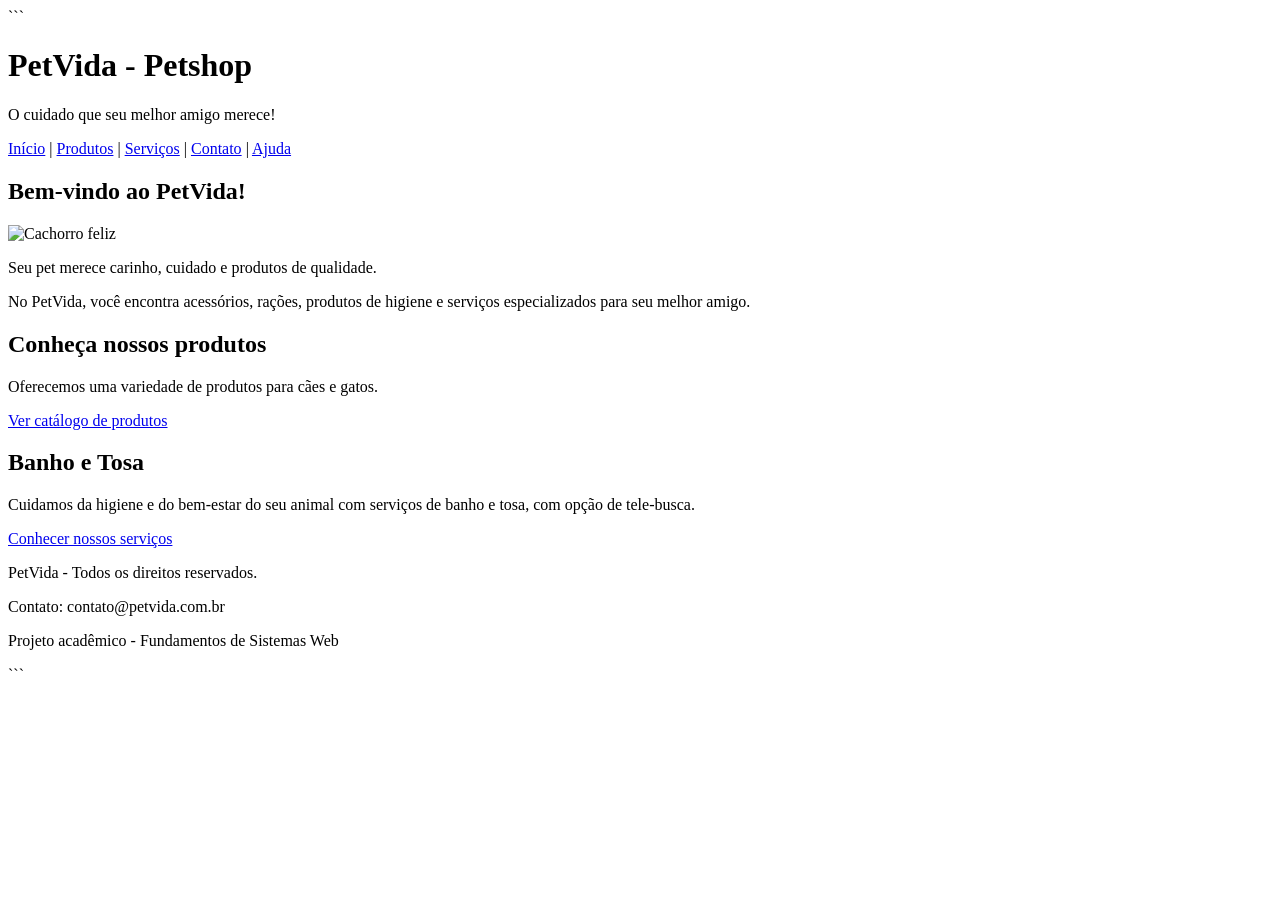
==== index.html @ db507627 "Add files via upload Adicionar arquivos do site Petvida" ====
<!DOCTYPE html>

<html lang="pt-br">
<head>
    <meta charset="UTF-8">
    <meta name="viewport" content="width=device-width, initial-scale=1.0">
    <title>PetVida - Petshop</title>
</head>
<body>

```
<header>
    <h1>PetVida - Petshop</h1>
    <p>O cuidado que seu melhor amigo merece!</p>

    <nav>
        <a href="index.html">Início</a> |
        <a href="produtos.html">Produtos</a> |
        <a href="servicos.html">Serviços</a> |
        <a href="contato.html">Contato</a> |
        <a href="ajuda.html">Ajuda</a>
    </nav>
</header>

<main>
    <h2>Bem-vindo ao PetVida!</h2>

    <img src="https://images.unsplash.com/photo-1543466835-00a7907e9de1?w=600" alt="Cachorro feliz" width="400">

    <p>Seu pet merece carinho, cuidado e produtos de qualidade.</p>

    <p>No PetVida, você encontra acessórios, rações, produtos de higiene e serviços especializados para seu melhor amigo.</p>

    <h2>Conheça nossos produtos</h2>
    <p>Oferecemos uma variedade de produtos para cães e gatos.</p>
    <p><a href="produtos.html">Ver catálogo de produtos</a></p>

    <h2>Banho e Tosa</h2>
    <p>Cuidamos da higiene e do bem-estar do seu animal com serviços de banho e tosa, com opção de tele-busca.</p>
    <p><a href="servicos.html">Conhecer nossos serviços</a></p>
</main>

<footer>
    <p>PetVida - Todos os direitos reservados.</p>
    <p>Contato: contato@petvida.com.br</p>
    <p>Projeto acadêmico - Fundamentos de Sistemas Web</p>
</footer>
```

</body>
</html>
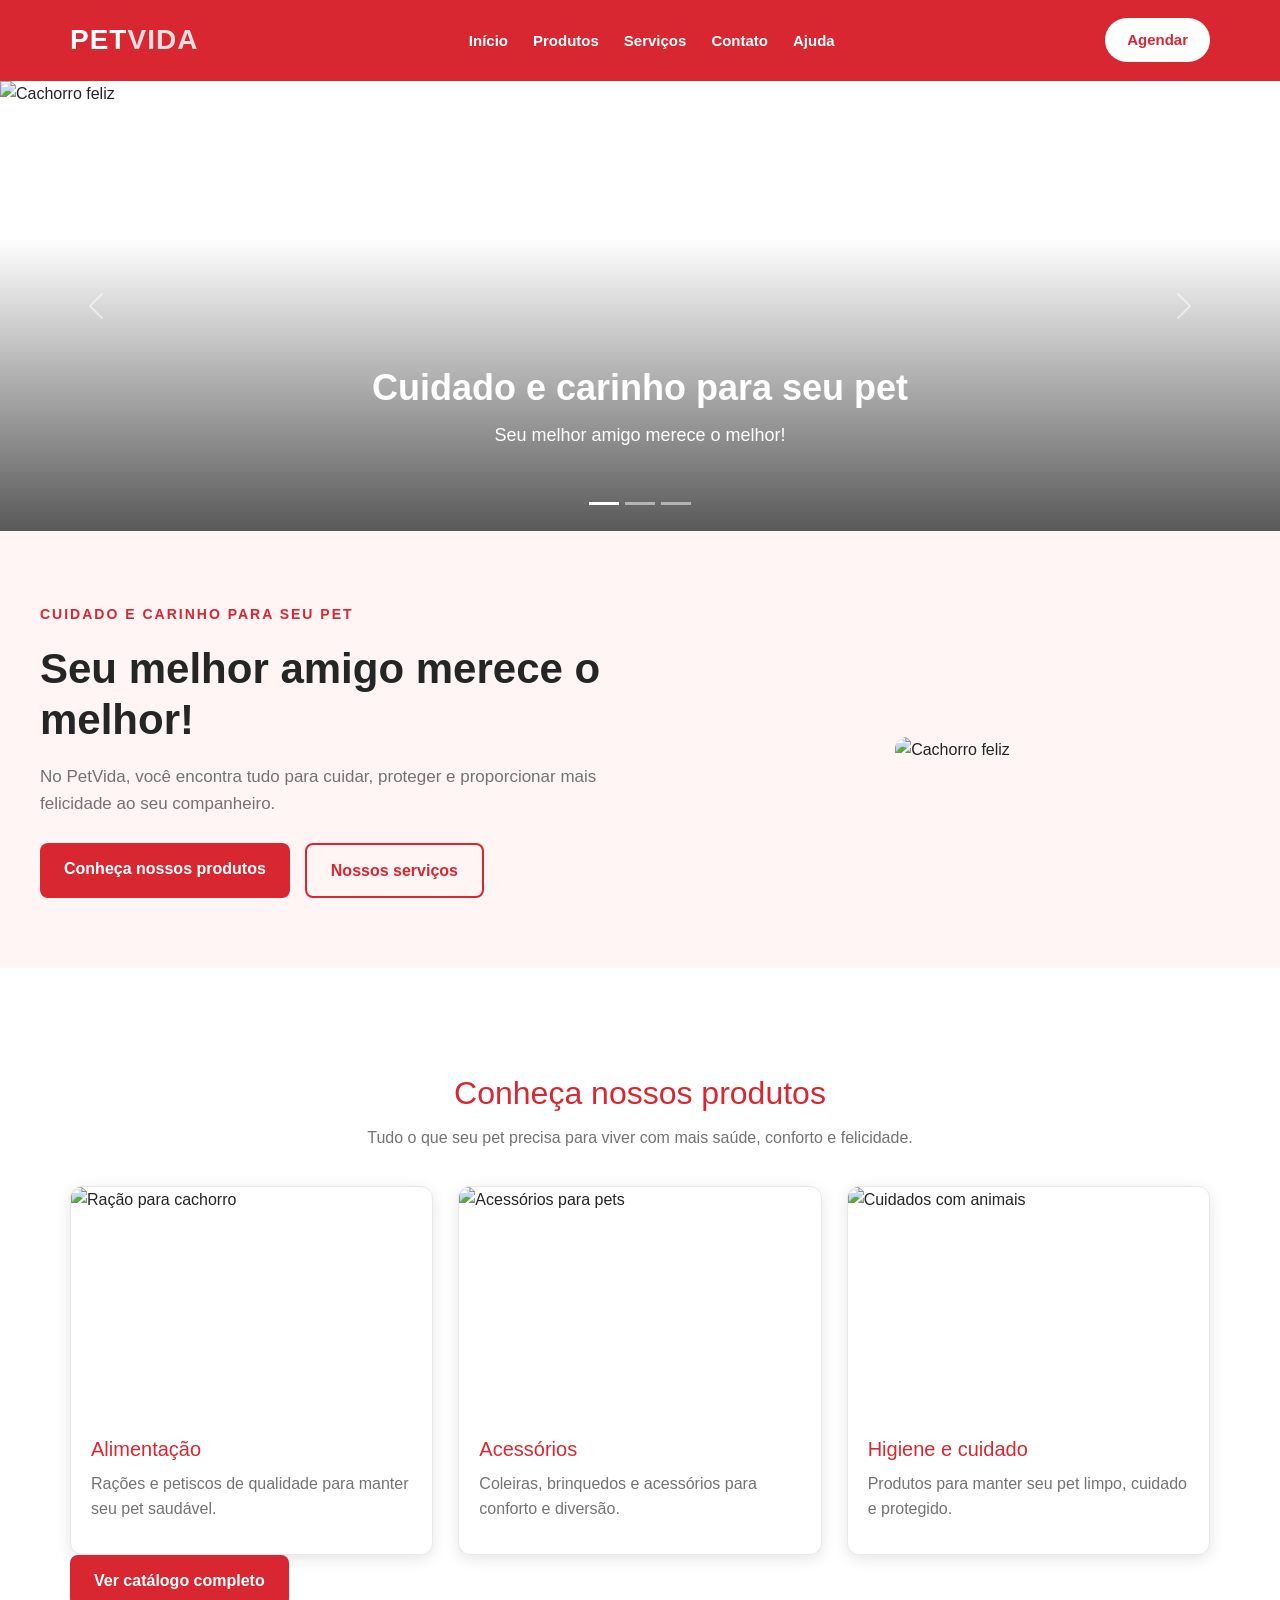
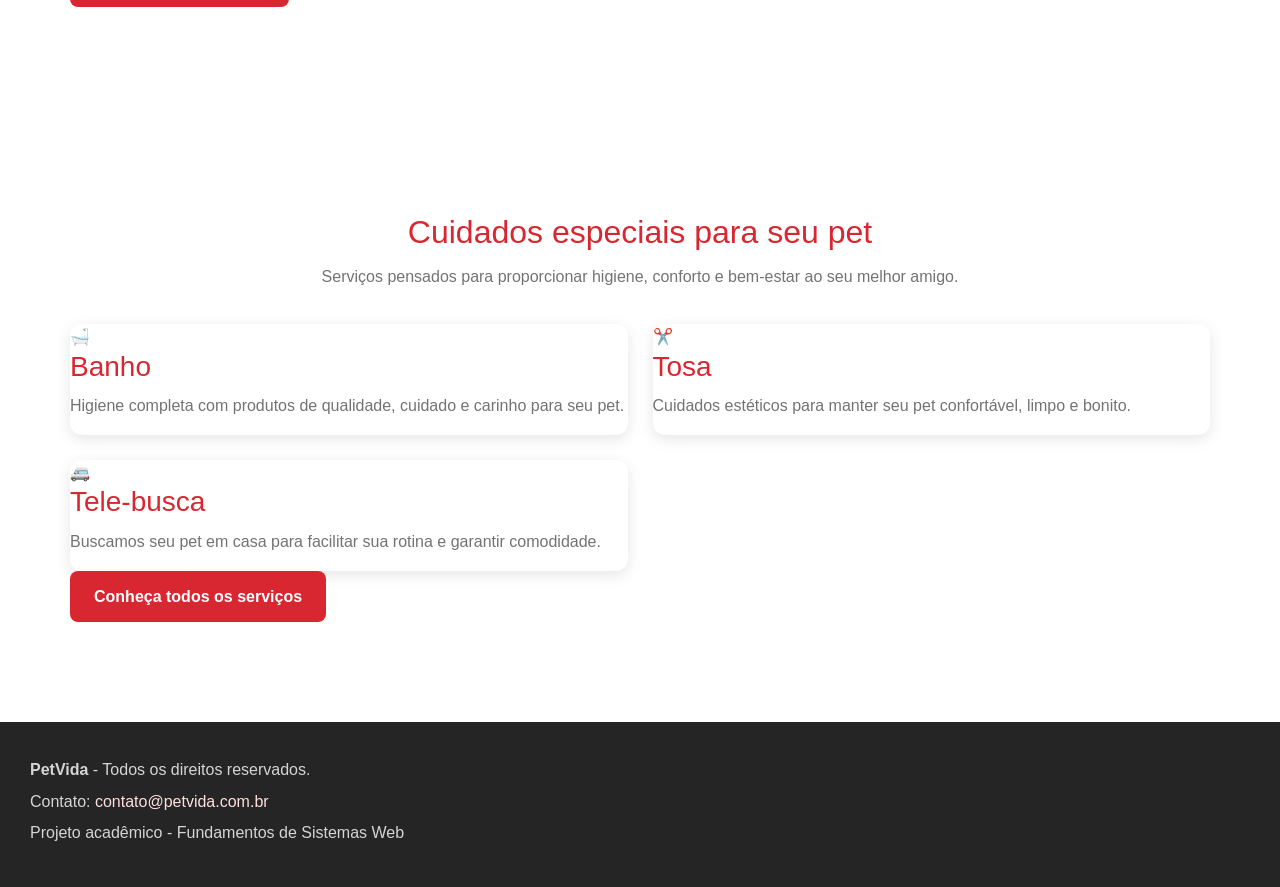
==== commit 91ea4c2c: "Add files via upload Atualiza PetVida - Fase 2" ====
--- a/index.html
+++ b/index.html
@@ -1,51 +1,463 @@
 <!DOCTYPE html>
-
 <html lang="pt-br">
+
 <head>
     <meta charset="UTF-8">
     <meta name="viewport" content="width=device-width, initial-scale=1.0">
+
     <title>PetVida - Petshop</title>
+
+    <!-- Bootstrap CSS -->
+    <link href="https://cdn.jsdelivr.net/npm/bootstrap@5.3.3/dist/css/bootstrap.min.css"
+        rel="stylesheet">
+
+    <!-- CSS próprio -->
+    <link rel="stylesheet" href="css/style.css">
 </head>
+
 <body>
 
-```
-<header>
-    <h1>PetVida - Petshop</h1>
-    <p>O cuidado que seu melhor amigo merece!</p>
-
-    <nav>
-        <a href="index.html">Início</a> |
-        <a href="produtos.html">Produtos</a> |
-        <a href="servicos.html">Serviços</a> |
-        <a href="contato.html">Contato</a> |
-        <a href="ajuda.html">Ajuda</a>
-    </nav>
-</header>
-
-<main>
-    <h2>Bem-vindo ao PetVida!</h2>
-
-    <img src="https://images.unsplash.com/photo-1543466835-00a7907e9de1?w=600" alt="Cachorro feliz" width="400">
-
-    <p>Seu pet merece carinho, cuidado e produtos de qualidade.</p>
-
-    <p>No PetVida, você encontra acessórios, rações, produtos de higiene e serviços especializados para seu melhor amigo.</p>
-
-    <h2>Conheça nossos produtos</h2>
-    <p>Oferecemos uma variedade de produtos para cães e gatos.</p>
-    <p><a href="produtos.html">Ver catálogo de produtos</a></p>
-
-    <h2>Banho e Tosa</h2>
-    <p>Cuidamos da higiene e do bem-estar do seu animal com serviços de banho e tosa, com opção de tele-busca.</p>
-    <p><a href="servicos.html">Conhecer nossos serviços</a></p>
-</main>
-
-<footer>
-    <p>PetVida - Todos os direitos reservados.</p>
-    <p>Contato: contato@petvida.com.br</p>
-    <p>Projeto acadêmico - Fundamentos de Sistemas Web</p>
-</footer>
-```
+    <!-- CABEÇALHO -->
+    <header class="cabecalho">
+
+        <nav class="navbar">
+
+            <!-- LOGO -->
+            <a href="index.html" class="logo">
+                PET<span>VIDA</span>
+            </a>
+
+            <!-- MENU -->
+            <ul class="menu">
+                <li><a href="index.html">Início</a></li>
+                <li><a href="produtos.html">Produtos</a></li>
+                <li><a href="servicos.html">Serviços</a></li>
+                <li><a href="contato.html">Contato</a></li>
+                <li><a href="ajuda.html">Ajuda</a></li>
+            </ul>
+
+            <!-- BOTÃO AGENDAR -->
+            <a href="agendamento.html" class="botao-agendar">
+                Agendar
+            </a>
+
+        </nav>
+
+    </header>
+
+
+    <!-- CONTEÚDO PRINCIPAL -->
+    <main>
+
+        <!-- CARROSSEL BOOTSTRAP -->
+        <section class="carrossel-petvida">
+
+            <div id="carouselPetVida"
+                class="carousel slide carousel-fade"
+                data-bs-ride="carousel">
+
+                <!-- INDICADORES -->
+                <div class="carousel-indicators">
+
+                    <button type="button"
+                        data-bs-target="#carouselPetVida"
+                        data-bs-slide-to="0"
+                        class="active"
+                        aria-current="true"
+                        aria-label="Slide 1">
+                    </button>
+
+                    <button type="button"
+                        data-bs-target="#carouselPetVida"
+                        data-bs-slide-to="1"
+                        aria-label="Slide 2">
+                    </button>
+
+                    <button type="button"
+                        data-bs-target="#carouselPetVida"
+                        data-bs-slide-to="2"
+                        aria-label="Slide 3">
+                    </button>
+
+                </div>
+
+
+                <!-- SLIDES -->
+                <div class="carousel-inner">
+
+                    <!-- SLIDE 1 -->
+                    <div class="carousel-item active">
+
+                        <img
+                            src="https://images.unsplash.com/photo-1543466835-00a7907e9de1?w=1200"
+                            class="d-block w-100"
+                            alt="Cachorro feliz">
+
+                        <div class="carousel-caption">
+
+                            <h2>Cuidado e carinho para seu pet</h2>
+
+                            <p>
+                                Seu melhor amigo merece o melhor!
+                            </p>
+
+                        </div>
+
+                    </div>
+
+
+                    <!-- SLIDE 2 -->
+                    <div class="carousel-item">
+
+                        <img
+                            src="https://images.unsplash.com/photo-1589924691995-400dc9ecc119?w=1200"
+                            class="d-block w-100"
+                            alt="Alimentação para animais">
+
+                        <div class="carousel-caption">
+
+                            <h2>Alimentação de qualidade</h2>
+
+                            <p>
+                                Produtos para manter seu pet saudável.
+                            </p>
+
+                        </div>
+
+                    </div>
+
+
+                    <!-- SLIDE 3 -->
+                    <div class="carousel-item">
+
+                        <img
+                            src="https://images.unsplash.com/photo-1601758228041-f3b2795255f1?w=1200"
+                            class="d-block w-100"
+                            alt="Cachorro recebendo cuidados">
+
+                        <div class="carousel-caption">
+
+                            <h2>Bem-estar em primeiro lugar</h2>
+
+                            <p>
+                                Serviços especiais para cuidar de quem você ama.
+                            </p>
+
+                        </div>
+
+                    </div>
+
+                </div>
+
+
+                <!-- BOTÃO ANTERIOR -->
+                <button class="carousel-control-prev"
+                    type="button"
+                    data-bs-target="#carouselPetVida"
+                    data-bs-slide="prev">
+
+                    <span class="carousel-control-prev-icon"
+                        aria-hidden="true">
+                    </span>
+
+                    <span class="visually-hidden">
+                        Anterior
+                    </span>
+
+                </button>
+
+
+                <!-- BOTÃO PRÓXIMO -->
+                <button class="carousel-control-next"
+                    type="button"
+                    data-bs-target="#carouselPetVida"
+                    data-bs-slide="next">
+
+                    <span class="carousel-control-next-icon"
+                        aria-hidden="true">
+                    </span>
+
+                    <span class="visually-hidden">
+                        Próximo
+                    </span>
+
+                </button>
+
+            </div>
+
+        </section>
+
+
+        <!-- HERO -->
+        <section class="hero">
+
+            <div class="hero-container">
+
+                <!-- TEXTO -->
+                <div class="hero-texto">
+
+                    <span class="hero-destaque">
+                        CUIDADO E CARINHO PARA SEU PET
+                    </span>
+
+                    <h1>
+                        Seu melhor amigo merece o melhor!
+                    </h1>
+
+                    <p>
+                        No PetVida, você encontra tudo para cuidar,
+                        proteger e proporcionar mais felicidade ao
+                        seu companheiro.
+                    </p>
+
+                    <!-- BOTÕES -->
+                    <div class="hero-botoes">
+
+                        <a href="produtos.html" class="botao-principal">
+                            Conheça nossos produtos
+                        </a>
+
+                        <a href="servicos.html" class="botao-secundario">
+                            Nossos serviços
+                        </a>
+
+                    </div>
+
+                </div>
+
+
+                <!-- IMAGEM -->
+                <div class="hero-imagem">
+
+                    <img
+                        src="https://images.unsplash.com/photo-1543466835-00a7907e9de1?w=800"
+                        alt="Cachorro feliz">
+
+                </div>
+
+            </div>
+
+        </section>
+
+
+        <!-- PRODUTOS -->
+        <section class="secao-produtos">
+
+            <div class="container-petvida">
+
+                <!-- TÍTULO -->
+                <div class="titulo-pagina">
+
+                    <h2>Conheça nossos produtos</h2>
+
+                    <p>
+                        Tudo o que seu pet precisa para viver
+                        com mais saúde, conforto e felicidade.
+                    </p>
+
+                </div>
+
+
+                <!-- CARDS -->
+                <div class="grid-produtos">
+
+                    <!-- CARD 1 -->
+                    <div class="card-produto">
+
+                        <img
+                            src="https://images.unsplash.com/photo-1589924691995-400dc9ecc119?w=600"
+                            alt="Ração para cachorro">
+
+                        <div class="card-produto-conteudo">
+
+                            <h3>Alimentação</h3>
+
+                            <p>
+                                Rações e petiscos de qualidade
+                                para manter seu pet saudável.
+                            </p>
+
+                        </div>
+
+                    </div>
+
+
+                    <!-- CARD 2 -->
+                    <div class="card-produto">
+
+                        <img
+                            src="https://images.unsplash.com/photo-1583337130417-3346a1be7dee?w=600"
+                            alt="Acessórios para pets">
+
+                        <div class="card-produto-conteudo">
+
+                            <h3>Acessórios</h3>
+
+                            <p>
+                                Coleiras, brinquedos e acessórios
+                                para conforto e diversão.
+                            </p>
+
+                        </div>
+
+                    </div>
+
+
+                    <!-- CARD 3 -->
+                    <div class="card-produto">
+
+                        <img
+                            src="https://images.unsplash.com/photo-1601758228041-f3b2795255f1?w=600"
+                            alt="Cuidados com animais">
+
+                        <div class="card-produto-conteudo">
+
+                            <h3>Higiene e cuidado</h3>
+
+                            <p>
+                                Produtos para manter seu pet
+                                limpo, cuidado e protegido.
+                            </p>
+
+                        </div>
+
+                    </div>
+
+                </div>
+
+
+                <!-- BOTÃO -->
+                <div class="botao-catalogo-container">
+
+                    <a href="produtos.html" class="botao-principal">
+                        Ver catálogo completo
+                    </a>
+
+                </div>
+
+            </div>
+
+        </section>
+
+
+        <!-- SERVIÇOS -->
+        <section class="secao-servicos">
+
+            <div class="container-petvida">
+
+                <!-- TÍTULO -->
+                <div class="titulo-pagina">
+
+                    <h2>Cuidados especiais para seu pet</h2>
+
+                    <p>
+                        Serviços pensados para proporcionar higiene,
+                        conforto e bem-estar ao seu melhor amigo.
+                    </p>
+
+                </div>
+
+
+                <!-- CARDS DE SERVIÇOS -->
+                <div class="grid-servicos">
+
+                    <!-- BANHO -->
+                    <div class="card-servico">
+
+                        <div class="servico-icone">
+                            🛁
+                        </div>
+
+                        <h3>Banho</h3>
+
+                        <p>
+                            Higiene completa com produtos de qualidade,
+                            cuidado e carinho para seu pet.
+                        </p>
+
+                    </div>
+
+
+                    <!-- TOSA -->
+                    <div class="card-servico">
+
+                        <div class="servico-icone">
+                            ✂️
+                        </div>
+
+                        <h3>Tosa</h3>
+
+                        <p>
+                            Cuidados estéticos para manter seu pet
+                            confortável, limpo e bonito.
+                        </p>
+
+                    </div>
+
+
+                    <!-- TELE-BUSCA -->
+                    <div class="card-servico">
+
+                        <div class="servico-icone">
+                            🚐
+                        </div>
+
+                        <h3>Tele-busca</h3>
+
+                        <p>
+                            Buscamos seu pet em casa para facilitar
+                            sua rotina e garantir comodidade.
+                        </p>
+
+                    </div>
+
+                </div>
+
+
+                <!-- BOTÃO -->
+                <div class="botao-servicos-container">
+
+                    <a href="servicos.html" class="botao-principal">
+                        Conheça todos os serviços
+                    </a>
+
+                </div>
+
+            </div>
+
+        </section>
+
+    </main>
+
+
+    <!-- RODAPÉ -->
+    <footer class="rodape">
+
+        <div class="rodape-conteudo">
+
+            <p>
+                <strong>PetVida</strong> - Todos os direitos reservados.
+            </p>
+
+            <p>
+                Contato:
+                <a href="mailto:contato@petvida.com.br">
+                    contato@petvida.com.br
+                </a>
+            </p>
+
+            <p>
+                Projeto acadêmico - Fundamentos de Sistemas Web
+            </p>
+
+        </div>
+
+    </footer>
+
+
+    <!-- JAVASCRIPT BOOTSTRAP -->
+    <script src="https://cdn.jsdelivr.net/npm/bootstrap@5.3.3/dist/js/bootstrap.bundle.min.js"></script>
 
 </body>
-</html>
+
+</html>
--- a/css/style.css
+++ b/css/style.css
@@ -0,0 +1,1203 @@
+/* =====================================================
+   PETVIDA — CSS CONSOLIDADO
+   ===================================================== */
+
+
+/* =====================================================
+   VARIÁVEIS
+   ===================================================== */
+
+:root {
+    --vermelho: #d92732;
+    --vermelho-escuro: #a91e29;
+    --branco: #ffffff;
+    --cinza-claro: #f3f4f4;
+    --cinza: #737373;
+    --preto: #252525;
+    --rosa-claro: #fff5f5;
+    --sombra: 0 4px 15px rgba(0, 0, 0, 0.10);
+    --raio: 12px;
+}
+
+
+/* =====================================================
+   CONFIGURAÇÕES GERAIS
+   ===================================================== */
+
+* {
+    margin: 0;
+    padding: 0;
+    box-sizing: border-box;
+}
+
+html {
+    scroll-behavior: smooth;
+}
+
+body {
+    font-family: Arial, Helvetica, sans-serif;
+    background: var(--branco);
+    color: var(--preto);
+    line-height: 1.6;
+}
+
+img {
+    max-width: 100%;
+    height: auto;
+}
+
+a {
+    text-decoration: none;
+}
+
+
+/* =====================================================
+   CABEÇALHO E MENU
+   ===================================================== */
+
+.cabecalho {
+    width: 100%;
+    background: var(--vermelho);
+}
+
+/* Estrutura principal da navegação */
+
+.navbar {
+    max-width: 1200px;
+    margin: 0 auto;
+    padding: 18px 30px;
+
+    display: flex;
+    align-items: center;
+    justify-content: space-between;
+
+    gap: 25px;
+}
+
+/* LOGO */
+
+.logo {
+    color: var(--branco);
+    font-size: 28px;
+    font-weight: 700;
+    letter-spacing: 1px;
+    white-space: nowrap;
+}
+
+.logo span {
+    color: #ffdede;
+}
+
+
+/* MENU */
+
+.menu {
+    list-style: none;
+    margin: 0;
+    padding: 0;
+
+    display: flex;
+    align-items: center;
+    justify-content: center;
+
+    gap: 25px;
+}
+
+.menu li {
+    list-style: none;
+}
+
+.menu a {
+    color: var(--branco);
+    font-size: 15px;
+    font-weight: 600;
+
+    transition: color 0.25s;
+}
+
+.menu a:hover,
+.menu a.ativo {
+    color: #ffdede;
+}
+
+
+/* CORREÇÃO PARA CABEÇALHOS SEM CLASSES ESPECÍFICAS */
+
+header {
+    width: 100%;
+}
+
+header nav {
+    display: flex;
+    flex-direction: row;
+    align-items: center;
+    justify-content: center;
+    flex-wrap: wrap;
+
+    gap: 25px;
+}
+
+header nav a {
+    color: var(--branco);
+    text-decoration: none;
+    font-size: 15px;
+    font-weight: 600;
+
+    transition: color 0.25s;
+}
+
+header nav a:hover {
+    color: #ffdede;
+}
+
+/* Caso o menu utilize UL e LI */
+
+header nav ul {
+    display: flex;
+    flex-direction: row;
+    align-items: center;
+    justify-content: center;
+    flex-wrap: wrap;
+
+    list-style: none;
+    gap: 25px;
+
+    margin: 0;
+    padding: 0;
+}
+
+header nav ul li {
+    list-style: none;
+}
+
+
+/* BOTÃO AGENDAR */
+
+.botao-agendar {
+    display: inline-block;
+
+    background: var(--branco);
+    color: var(--vermelho);
+
+    padding: 10px 22px;
+
+    border-radius: 25px;
+
+    font-weight: 700;
+    white-space: nowrap;
+
+    transition: 0.25s;
+}
+
+.botao-agendar:hover {
+    background: #ffe4e4;
+    color: var(--vermelho-escuro);
+
+    transform: translateY(-2px);
+}
+
+
+/* =====================================================
+   CARROSSEL BOOTSTRAP
+   ===================================================== */
+
+.carrossel-petvida {
+    width: 100%;
+    overflow: hidden;
+}
+
+.carrossel-petvida .carousel-item {
+    height: 450px;
+    position: relative;
+}
+
+.carrossel-petvida .carousel-item img {
+    width: 100%;
+    height: 450px;
+
+    object-fit: cover;
+}
+
+.carrossel-petvida .carousel-item::after {
+    content: "";
+
+    position: absolute;
+    inset: 0;
+
+    background: linear-gradient(
+        to top,
+        rgba(0, 0, 0, 0.65),
+        transparent 65%
+    );
+
+    pointer-events: none;
+}
+
+.carrossel-petvida .carousel-caption {
+    z-index: 2;
+    bottom: 45px;
+}
+
+.carrossel-petvida .carousel-caption h2 {
+    font-size: 36px;
+    font-weight: 700;
+    margin-bottom: 12px;
+}
+
+.carrossel-petvida .carousel-caption p {
+    font-size: 18px;
+}
+
+.carrossel-petvida .carousel-indicators {
+    z-index: 3;
+}
+
+
+/* =====================================================
+   HERO / PÁGINA INICIAL
+   ===================================================== */
+
+.hero {
+    background: var(--rosa-claro);
+    padding: 70px 30px;
+}
+
+.hero-container {
+    max-width: 1200px;
+    margin: 0 auto;
+
+    display: flex;
+    align-items: center;
+    justify-content: space-between;
+
+    gap: 50px;
+}
+
+.hero-texto {
+    flex: 1;
+}
+
+.hero-destaque {
+    color: var(--vermelho);
+    font-size: 14px;
+    font-weight: 700;
+    letter-spacing: 2px;
+}
+
+.hero-texto h1 {
+    font-size: 42px;
+    font-weight: 700;
+    line-height: 1.2;
+
+    margin: 18px 0;
+}
+
+.hero-texto p {
+    color: var(--cinza);
+    font-size: 17px;
+    margin-bottom: 25px;
+}
+
+.hero-imagem {
+    flex: 1;
+    text-align: center;
+}
+
+.hero-imagem img {
+    width: 100%;
+    max-width: 520px;
+
+    border-radius: var(--raio);
+    object-fit: cover;
+}
+
+.hero-botoes {
+    display: flex;
+    flex-wrap: wrap;
+    gap: 15px;
+}
+
+
+/* BOTÕES PRINCIPAIS */
+
+.botao-principal,
+.botao-secundario {
+    display: inline-block;
+
+    padding: 13px 24px;
+
+    border-radius: 8px;
+
+    font-weight: 700;
+
+    transition: 0.25s;
+}
+
+.botao-principal {
+    background: var(--vermelho);
+    color: var(--branco);
+}
+
+.botao-principal:hover {
+    background: var(--vermelho-escuro);
+    color: var(--branco);
+
+    transform: translateY(-2px);
+}
+
+.botao-secundario {
+    border: 2px solid var(--vermelho);
+
+    color: var(--vermelho);
+    background: transparent;
+}
+
+.botao-secundario:hover {
+    background: var(--vermelho);
+    color: var(--branco);
+}
+
+
+/* =====================================================
+   LAYOUT E TÍTULOS
+   ===================================================== */
+
+.container-petvida {
+    max-width: 1200px;
+    margin: 0 auto;
+
+    padding: 50px 30px;
+}
+
+.titulo-pagina {
+    text-align: center;
+    margin-bottom: 35px;
+}
+
+.titulo-pagina h1,
+.titulo-pagina h2 {
+    color: var(--vermelho);
+
+    font-size: 32px;
+    line-height: 1.25;
+
+    margin-bottom: 12px;
+}
+
+.titulo-pagina p {
+    color: var(--cinza);
+    font-size: 16px;
+}
+
+.secao {
+    padding: 55px 30px;
+}
+
+.secao:nth-of-type(even) {
+    background: var(--cinza-claro);
+}
+
+
+/* =====================================================
+   PRODUTOS
+   ===================================================== */
+
+.secao-produtos {
+    padding: 55px 30px;
+}
+
+.categoria-produtos {
+    margin: 0 auto 45px;
+    max-width: 1200px;
+}
+
+.categoria-produtos h2 {
+    color: var(--vermelho);
+
+    margin-bottom: 22px;
+    font-size: 26px;
+}
+
+.grid-produtos {
+    display: grid;
+
+    grid-template-columns: repeat(
+        2,
+        minmax(0, 1fr)
+    );
+
+    gap: 25px;
+}
+
+.secao-produtos .grid-produtos {
+    grid-template-columns: repeat(
+        3,
+        minmax(0, 1fr)
+    );
+}
+
+
+/* CARD DE PRODUTO */
+
+.card-produto {
+    background: var(--branco);
+
+    border: 1px solid #e8e8e8;
+    border-radius: var(--raio);
+
+    overflow: hidden;
+
+    box-shadow: var(--sombra);
+
+    transition:
+        transform 0.25s,
+        box-shadow 0.25s;
+
+    height: 100%;
+}
+
+.card-produto:hover {
+    transform: translateY(-4px);
+
+    box-shadow: 0 8px 22px rgba(0, 0, 0, 0.13);
+}
+
+.card-produto img {
+    width: 100%;
+    height: 230px;
+
+    display: block;
+
+    object-fit: cover;
+}
+
+.card-produto-conteudo {
+    padding: 20px;
+}
+
+.card-produto h2,
+.card-produto h3 {
+    color: var(--vermelho);
+
+    font-size: 20px;
+    margin-bottom: 10px;
+}
+
+.card-produto p {
+    color: var(--cinza);
+    margin-bottom: 12px;
+}
+
+.preco-produto,
+.preco {
+    color: var(--vermelho-escuro);
+
+    font-size: 20px;
+    font-weight: 700;
+
+    display: block;
+    margin-top: 10px;
+}
+
+
+/* =====================================================
+   SERVIÇOS
+   ===================================================== */
+
+.secao-servicos {
+    padding: 50px 30px;
+}
+
+.secao-servicos > .titulo-pagina,
+.secao-servicos > h1 {
+    max-width: 1200px;
+
+    margin-left: auto;
+    margin-right: auto;
+}
+
+.lista-servicos,
+.grid-servicos {
+    max-width: 1200px;
+    margin: 0 auto;
+
+    display: grid;
+
+    grid-template-columns: repeat(
+        2,
+        minmax(0, 1fr)
+    );
+
+    gap: 25px;
+}
+
+
+/* CARD DE SERVIÇO */
+
+.card-servico {
+    background: var(--branco);
+
+    border-radius: var(--raio);
+
+    box-shadow: var(--sombra);
+
+    overflow: hidden;
+    height: 100%;
+}
+
+.card-servico img {
+    width: 100%;
+    height: 230px;
+
+    object-fit: cover;
+
+    display: block;
+}
+
+.card-servico-conteudo {
+    padding: 20px;
+}
+
+.card-servico h2,
+.card-servico h3 {
+    color: var(--vermelho);
+    margin-bottom: 10px;
+}
+
+.card-servico p {
+    color: var(--cinza);
+}
+
+.secao-servicos .card-produto {
+    height: 100%;
+}
+
+.secao-servicos .card-produto img {
+    height: 230px;
+}
+
+.secao-servicos .card-produto-conteudo {
+    padding: 20px;
+}
+
+
+/* =====================================================
+   CONTATO E AJUDA
+   ===================================================== */
+
+.grid-contato,
+.grid-ajuda {
+    display: grid;
+
+    grid-template-columns: repeat(
+        2,
+        minmax(0, 1fr)
+    );
+
+    gap: 25px;
+}
+
+.info-contato,
+.card-ajuda {
+    background: var(--branco);
+
+    border-radius: var(--raio);
+
+    box-shadow: var(--sombra);
+
+    padding: 25px;
+    height: 100%;
+}
+
+.info-contato h2,
+.card-ajuda h2,
+.card-ajuda h3 {
+    color: var(--vermelho);
+    margin-bottom: 12px;
+}
+
+.info-contato p,
+.card-ajuda p {
+    color: var(--cinza);
+    margin-bottom: 10px;
+}
+
+
+/* =====================================================
+   BOTÕES E CHAMADAS
+   ===================================================== */
+
+.botao {
+    display: inline-block;
+
+    padding: 11px 20px;
+
+    background: var(--vermelho);
+    color: var(--branco);
+
+    border-radius: 7px;
+
+    font-weight: 700;
+
+    transition: 0.25s;
+}
+
+.botao:hover {
+    background: var(--vermelho-escuro);
+    color: var(--branco);
+}
+
+.chamada {
+    background: var(--rosa-claro);
+
+    text-align: center;
+
+    padding: 45px 30px;
+}
+
+.chamada h2 {
+    color: var(--vermelho);
+    margin-bottom: 12px;
+}
+
+.chamada p {
+    color: var(--cinza);
+    margin-bottom: 20px;
+}
+
+
+/* =====================================================
+   RODAPÉ
+   ===================================================== */
+
+.rodape,
+footer {
+    background: var(--preto);
+    color: var(--branco);
+
+    padding: 35px 30px;
+}
+
+.rodape-container,
+.footer-container {
+    max-width: 1200px;
+    margin: 0 auto;
+
+    display: flex;
+    justify-content: space-between;
+
+    flex-wrap: wrap;
+    gap: 25px;
+}
+
+.rodape h2,
+.rodape h3,
+footer h2,
+footer h3 {
+    color: var(--branco);
+    margin-bottom: 12px;
+}
+
+.rodape p,
+footer p {
+    color: #d5d5d5;
+    margin-bottom: 6px;
+}
+
+.rodape a,
+footer a {
+    color: #ffdede;
+}
+
+.rodape a:hover,
+footer a:hover {
+    color: var(--branco);
+}
+
+.rodape-copy,
+.copyright {
+    text-align: center;
+
+    border-top: 1px solid #444;
+
+    margin-top: 25px;
+    padding-top: 18px;
+
+    color: #c9c9c9;
+    font-size: 14px;
+}
+
+
+/* =====================================================
+   PÁGINA DE AGENDAMENTO
+   ===================================================== */
+
+.formulario-agendamento {
+    max-width: 850px;
+
+    margin: 40px auto;
+    padding: 35px;
+
+    background-color: var(--branco);
+
+    border-radius: 15px;
+
+    box-shadow: var(--sombra);
+}
+
+
+/* GRUPOS DO FORMULÁRIO */
+
+.grupo-formulario {
+    margin-bottom: 35px;
+    padding-bottom: 25px;
+
+    border-bottom: 1px solid #eeeeee;
+}
+
+.grupo-formulario h2 {
+    color: var(--vermelho);
+
+    margin-bottom: 25px;
+    font-size: 24px;
+}
+
+
+/* CAMPOS */
+
+.campo-formulario {
+    display: flex;
+    flex-direction: column;
+
+    margin-bottom: 20px;
+}
+
+.campo-formulario label {
+    margin-bottom: 8px;
+
+    font-weight: bold;
+    color: var(--preto);
+}
+
+.campo-formulario input,
+.campo-formulario select,
+.campo-formulario textarea {
+    width: 100%;
+
+    padding: 13px;
+
+    border: 1px solid #dddddd;
+    border-radius: 8px;
+
+    font-size: 16px;
+    font-family: inherit;
+
+    background-color: var(--branco);
+
+    transition: 0.3s;
+}
+
+
+/* FOCUS */
+
+.campo-formulario input:focus,
+.campo-formulario select:focus,
+.campo-formulario textarea:focus {
+    outline: none;
+
+    border-color: var(--vermelho);
+
+    box-shadow: 0 0 0 3px rgba(
+        217,
+        39,
+        50,
+        0.12
+    );
+}
+
+
+/* TEXTAREA */
+
+.campo-formulario textarea {
+    resize: vertical;
+}
+
+
+/* BOTÃO DO FORMULÁRIO */
+
+.botao-formulario {
+    text-align: center;
+    margin-top: 30px;
+}
+
+.botao-formulario button {
+    width: 100%;
+    max-width: 400px;
+
+    padding: 15px;
+
+    font-size: 17px;
+    cursor: pointer;
+}
+
+
+/* =====================================================
+   RESUMO DO AGENDAMENTO
+   ===================================================== */
+
+.resumo-agendamento {
+    max-width: 850px;
+
+    margin: 30px auto;
+    padding: 30px;
+
+    background-color: var(--branco);
+
+    border: 2px solid #28a745;
+    border-radius: 15px;
+
+    box-shadow: var(--sombra);
+
+    animation: aparecerResumo 0.5s ease;
+}
+
+.resumo-agendamento h2 {
+    color: #28a745;
+
+    text-align: center;
+
+    margin-bottom: 25px;
+    font-size: 28px;
+}
+
+.resumo-agendamento p {
+    line-height: 1.8;
+
+    color: var(--preto);
+    font-size: 16px;
+}
+
+
+/* VALOR TOTAL */
+
+.valor-total {
+    display: block;
+
+    margin-top: 20px;
+    padding: 15px;
+
+    background-color: var(--rosa-claro);
+    color: var(--vermelho);
+
+    font-size: 22px;
+    text-align: center;
+
+    border-radius: 10px;
+}
+
+
+/* ANIMAÇÃO */
+
+@keyframes aparecerResumo {
+
+    from {
+        opacity: 0;
+        transform: translateY(20px);
+    }
+
+    to {
+        opacity: 1;
+        transform: translateY(0);
+    }
+
+}
+
+
+/* =====================================================
+   RESPONSIVIDADE — TABLET
+   ===================================================== */
+
+@media (max-width: 992px) {
+
+    .navbar {
+        flex-wrap: wrap;
+        justify-content: center;
+    }
+
+    .menu {
+        flex-wrap: wrap;
+        justify-content: center;
+        gap: 16px;
+    }
+
+    .hero-container {
+        gap: 30px;
+    }
+
+    .hero-texto h1 {
+        font-size: 36px;
+    }
+
+    .secao-produtos .grid-produtos {
+        grid-template-columns: repeat(
+            2,
+            minmax(0, 1fr)
+        );
+    }
+
+}
+
+
+/* =====================================================
+   RESPONSIVIDADE — CELULAR
+   ===================================================== */
+
+@media (max-width: 768px) {
+
+    /* CABEÇALHO */
+
+    .navbar {
+        padding: 15px 18px;
+
+        flex-direction: column;
+        gap: 13px;
+    }
+
+    .logo {
+        font-size: 25px;
+    }
+
+    .menu {
+        gap: 10px 16px;
+    }
+
+    .menu a {
+        font-size: 14px;
+    }
+
+    .botao-agendar {
+        padding: 9px 18px;
+    }
+
+
+    /* MENU SEM CLASSES ESPECÍFICAS */
+
+    header nav {
+        flex-wrap: wrap;
+        justify-content: center;
+
+        gap: 12px;
+    }
+
+    header nav a {
+        font-size: 14px;
+    }
+
+    header nav ul {
+        flex-wrap: wrap;
+        justify-content: center;
+
+        gap: 12px;
+    }
+
+
+    /* CARROSSEL */
+
+    .carrossel-petvida .carousel-item,
+    .carrossel-petvida .carousel-item img {
+        height: 280px;
+    }
+
+    .carrossel-petvida .carousel-caption {
+        bottom: 22px;
+    }
+
+    .carrossel-petvida .carousel-caption h2 {
+        font-size: 23px;
+        margin-bottom: 5px;
+    }
+
+    .carrossel-petvida .carousel-caption p {
+        font-size: 14px;
+    }
+
+
+    /* HERO */
+
+    .hero {
+        padding: 40px 20px;
+    }
+
+    .hero-container {
+        flex-direction: column;
+        text-align: center;
+
+        gap: 25px;
+    }
+
+    .hero-texto h1 {
+        font-size: 30px;
+    }
+
+    .hero-texto p {
+        font-size: 16px;
+    }
+
+    .hero-botoes {
+        justify-content: center;
+    }
+
+    .hero-imagem img {
+        max-width: 100%;
+    }
+
+
+    /* LAYOUT */
+
+    .container-petvida {
+        padding: 35px 20px;
+    }
+
+    .titulo-pagina {
+        margin-bottom: 25px;
+    }
+
+    .titulo-pagina h1,
+    .titulo-pagina h2 {
+        font-size: 27px;
+    }
+
+    .secao,
+    .secao-produtos,
+    .secao-servicos {
+        padding: 35px 20px;
+    }
+
+
+    /* PRODUTOS */
+
+    .categoria-produtos {
+        margin-bottom: 30px;
+    }
+
+    .categoria-produtos h2 {
+        font-size: 23px;
+    }
+
+
+    /* GRIDS */
+
+    .grid-produtos,
+    .secao-produtos .grid-produtos,
+    .lista-servicos,
+    .grid-servicos,
+    .grid-contato,
+    .grid-ajuda {
+        grid-template-columns: 1fr;
+    }
+
+
+    /* CARDS */
+
+    .card-produto img,
+    .card-servico img,
+    .secao-servicos .card-produto img {
+        height: 210px;
+    }
+
+    .card-produto-conteudo,
+    .card-servico-conteudo {
+        padding: 17px;
+    }
+
+
+    /* RODAPÉ */
+
+    .rodape,
+    footer {
+        padding: 30px 20px;
+    }
+
+    .rodape-container,
+    .footer-container {
+        flex-direction: column;
+        text-align: center;
+    }
+
+
+    /* FORMULÁRIO */
+
+    .formulario-agendamento {
+        margin: 25px 15px;
+        padding: 20px;
+    }
+
+    .grupo-formulario h2 {
+        font-size: 21px;
+    }
+
+    .campo-formulario input,
+    .campo-formulario select,
+    .campo-formulario textarea {
+        font-size: 16px;
+    }
+
+
+    /* RESUMO */
+
+    .resumo-agendamento {
+        margin: 20px 15px;
+        padding: 20px;
+    }
+
+    .resumo-agendamento h2 {
+        font-size: 23px;
+    }
+
+    .valor-total {
+        font-size: 19px;
+    }
+
+}
+
+
+/* =====================================================
+   RESPONSIVIDADE — TELAS PEQUENAS
+   ===================================================== */
+
+@media (max-width: 480px) {
+
+    .menu {
+        gap: 10px;
+    }
+
+    .menu a {
+        font-size: 13px;
+    }
+
+    header nav {
+        gap: 10px;
+    }
+
+    header nav a {
+        font-size: 13px;
+    }
+
+    .hero-texto h1 {
+        font-size: 27px;
+    }
+
+    .titulo-pagina h1,
+    .titulo-pagina h2 {
+        font-size: 24px;
+    }
+
+    .formulario-agendamento {
+        padding: 17px;
+    }
+
+    .resumo-agendamento {
+        padding: 17px;
+    }
+
+}
